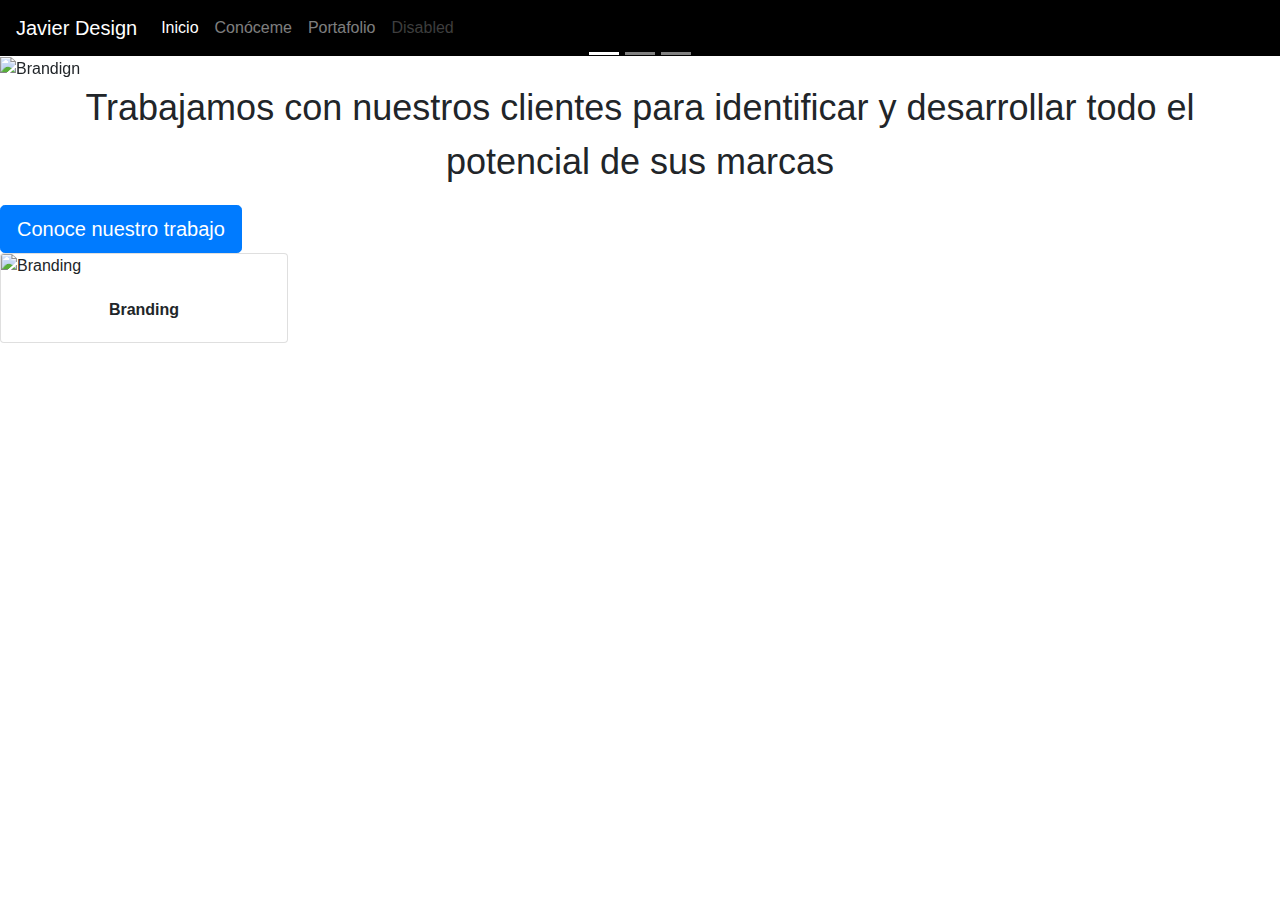
==== día 6.1/index.html @ 5f36b6d9 "first commit" ====
<!DOCTYPE html>
<html lang="en">

<head>
    <meta charset="UTF-8">
    <meta name="viewport" content="width=device-width, initial-scale=1.0">
    <meta http-equiv="X-UA-Compatible" content="ie=edge">
    <link rel="stylesheet" href="https://stackpath.bootstrapcdn.com/bootstrap/4.4.1/css/bootstrap.min.css"
        integrity="sha384-Vkoo8x4CGsO3+Hhxv8T/Q5PaXtkKtu6ug5TOeNV6gBiFeWPGFN9MuhOf23Q9Ifjh" crossorigin="anonymous">
    <link rel="stylesheet" href="estilos.css">
    <title>Portafolio</title>
</head>


<body>

    <nav class="navbar navbar-expand-lg navbar-dark navbar_negro">
        <a class="navbar-brand" href="#">Javier Design</a>
        <button class="navbar-toggler" type="button" data-toggle="collapse" data-target="#navbarNav"
            aria-controls="navbarNav" aria-expanded="false" aria-label="Toggle navigation">
            <span class="navbar-toggler-icon"></span>
        </button>
        <div class="collapse navbar-collapse" id="navbarNav">
            <ul class="navbar-nav">
                <li class="nav-item active">
                    <a class="nav-link" href="#">Inicio <span class="sr-only">(current)</span></a>
                </li>
                <li class="nav-item">
                    <a class="nav-link" href="#">Conóceme</a>
                </li>
                <li class="nav-item">
                    <a class="nav-link" href="#">Portafolio</a>
                </li>
                <li class="nav-item">
                    <a class="nav-link disabled" href="#" tabindex="-1" aria-disabled="true">Disabled</a>
                </li>
            </ul>
        </div>
    </nav>


    <div id="carouselExampleIndicators" class="carousel slide" data-ride="carousel">
        <ol class="carousel-indicators">
            <li data-target="#carouselExampleIndicators" data-slide-to="0" class="active"></li>
            <li data-target="#carouselExampleIndicators" data-slide-to="1"></li>
            <li data-target="#carouselExampleIndicators" data-slide-to="2"></li>
        </ol>
        <div class="carousel-inner">
            <div class="carousel-item active">
                <img src="https://mir-s3-cdn-cf.behance.net/project_modules/fs/dfc24a91232853.5e2c64f6e2d52.png"
                    class="d-bloc w-100" alt="Brandign">
            </div>
            <div class="carousel-item">
                <img src="..." class="d-block w-100" alt="...">
            </div>
            <div class="carousel-item">
                <img src="..." class="d-block w-100" alt="...">
            </div>
        </div>
        <a class="carousel-control-prev" href="#carouselExampleIndicators" role="button" data-slide="prev">
            <span class="carousel-control-prev-icon" aria-hidden="true"></span>
            <span class="sr-only">Previous</span>
        </a>
        <a class="carousel-control-next" href="#carouselExampleIndicators" role="button" data-slide="next">
            <span class="carousel-control-next-icon" aria-hidden="true"></span>
            <span class="sr-only">Next</span>
        </a>
    </div>

    <p class="container text-center font-weight-light tipografia_01">Trabajamos con nuestros clientes para identificar y desarrollar todo el
        potencial de sus marcas</p>

    <a class="btn btn-primary btn-lg" href="#" role="button">Conoce nuestro trabajo</a>

    <div class="card" style="width: 18rem;">
        <img src="https://mir-s3-cdn-cf.behance.net/project_modules/fs/64e44a91314201.5e2f00d9c0ee9.jpg" class="card-img-top" alt="Branding">
        <div class="card-body">
          <p class="card-text text-center font-weight-bold"> Branding</p>
        </div>
      </div>


    <script src="https://code.jquery.com/jquery-3.4.1.slim.min.js"
        integrity="sha384-J6qa4849blE2+poT4WnyKhv5vZF5SrPo0iEjwBvKU7imGFAV0wwj1yYfoRSJoZ+n"
        crossorigin="anonymous"></script>
    <script src="https://cdn.jsdelivr.net/npm/popper.js@1.16.0/dist/umd/popper.min.js"
        integrity="sha384-Q6E9RHvbIyZFJoft+2mJbHaEWldlvI9IOYy5n3zV9zzTtmI3UksdQRVvoxMfooAo"
        crossorigin="anonymous"></script>
    <script src="https://stackpath.bootstrapcdn.com/bootstrap/4.4.1/js/bootstrap.min.js"
        integrity="sha384-wfSDF2E50Y2D1uUdj0O3uMBJnjuUD4Ih7YwaYd1iqfktj0Uod8GCExl3Og8ifwB6"
        crossorigin="anonymous"></script>

        

</body>

</html>
---- día 6.1/estilos.css ----
.imagenes_carrousel{
height: 200px;
width: 200px;
}

.navbar_negro{
    background-color: black;
}

.tipografia_01{
font-size: 36px;
}

.tipografia_02{
font-size: 24;
}
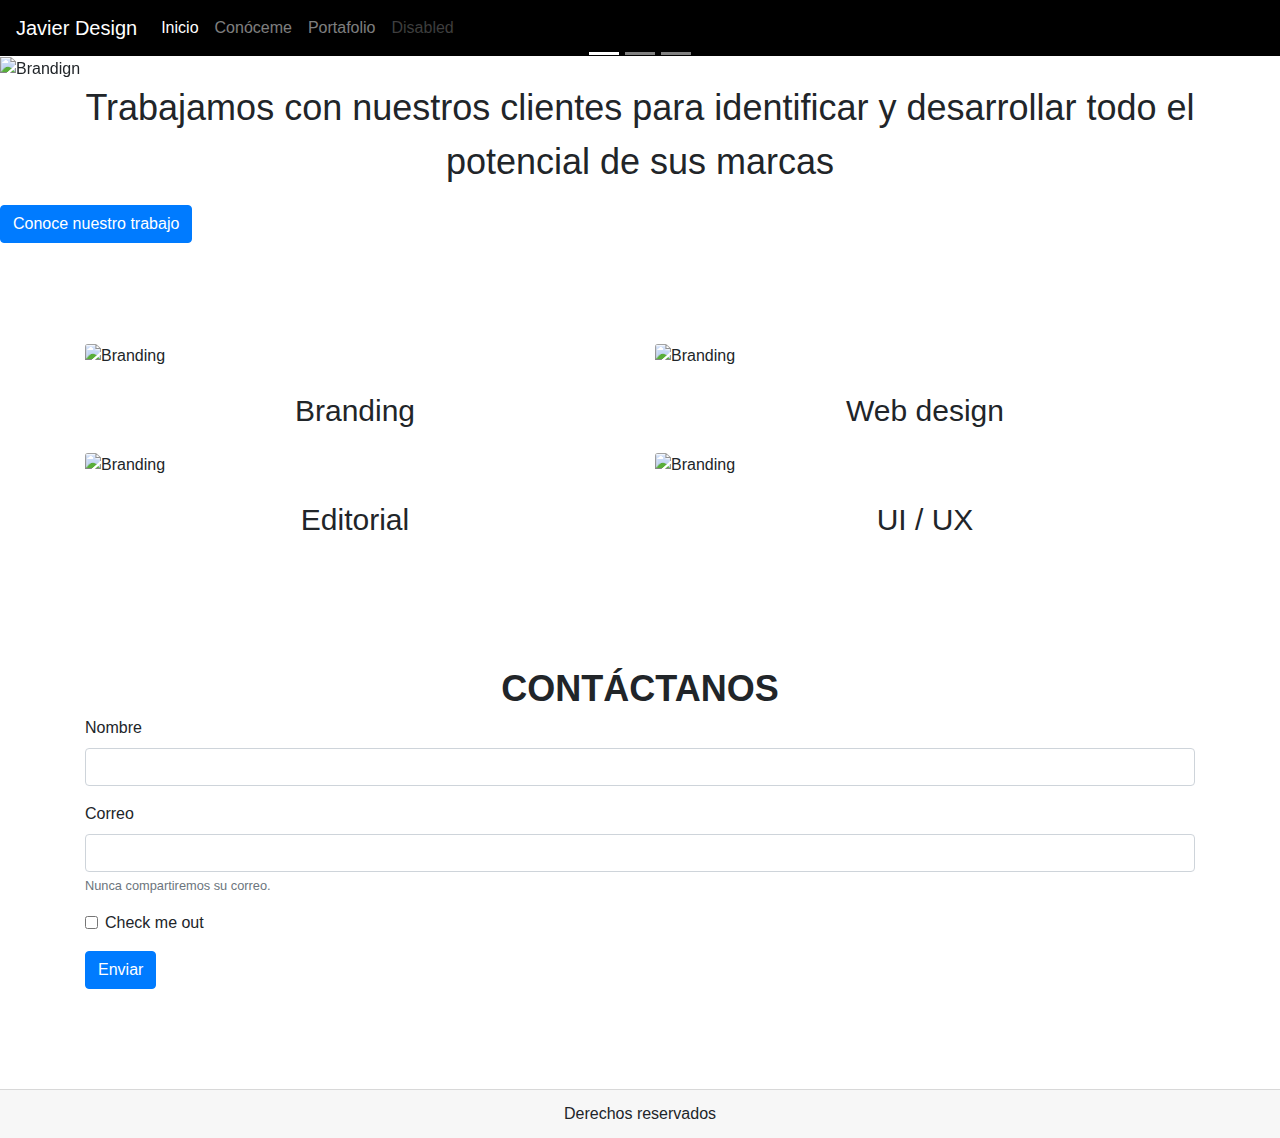
==== commit 3fa27382: "first commit" ====
--- a/día 6.1/index.html
+++ b/día 6.1/index.html
@@ -67,17 +67,79 @@
         </a>
     </div>
 
-    <p class="container text-center font-weight-light tipografia_01">Trabajamos con nuestros clientes para identificar y desarrollar todo el
-        potencial de sus marcas</p>
+    <p class="container text-center font-weight-light tipografia_01">Trabajamos con nuestros clientes para identificar y
+        desarrollar todo el potencial de sus marcas
+    </p>
 
-    <a class="btn btn-primary btn-lg" href="#" role="button">Conoce nuestro trabajo</a>
+    <button type="button" class="boton_home btn btn-primary">Conoce nuestro trabajo</button>
 
-    <div class="card" style="width: 18rem;">
-        <img src="https://mir-s3-cdn-cf.behance.net/project_modules/fs/64e44a91314201.5e2f00d9c0ee9.jpg" class="card-img-top" alt="Branding">
-        <div class="card-body">
-          <p class="card-text text-center font-weight-bold"> Branding</p>
+
+
+    <div class="container cuadricula">
+        <div class="row">
+            <div class="col-12 col-lg-6">
+                <img src="https://mir-s3-cdn-cf.behance.net/project_modules/fs/64e44a91314201.5e2f00d9c0ee9.jpg"
+                    class="card-img-top" alt="Branding">
+                <div class="card-body">
+                    <p class="card-text text-center tipografia_02 font-weight-normal"> Branding</p>
+                </div>
+            </div>
+            <div class="col-12 col-lg-6">
+                <img src="https://mir-s3-cdn-cf.behance.net/project_modules/fs/64e44a91314201.5e2f00d9c0ee9.jpg"
+                    class="card-img-top" alt="Branding">
+                <div class="card-body">
+                    <p class="card-text text-center tipografia_02 font-weight-normal"> Web design</p>
+                </div>
+            </div>
+            <div class="col-12 col-lg-6">
+                <img src="https://mir-s3-cdn-cf.behance.net/project_modules/fs/64e44a91314201.5e2f00d9c0ee9.jpg"
+                    class="card-img-top" alt="Branding">
+                <div class="card-body">
+                    <p class="card-text text-center tipografia_02 font-weight-normal"> Editorial</p>
+                </div>
+            </div>
+            <div class="col-12 col-lg-6">
+                <img src="https://mir-s3-cdn-cf.behance.net/project_modules/fs/64e44a91314201.5e2f00d9c0ee9.jpg"
+                    class="card-img-top" alt="Branding">
+                <div class="card-body">
+                    <p class="card-text text-center tipografia_02 font-weight-normal"> UI / UX</p>
+                </div>
+            </div>
         </div>
-      </div>
+    </div>
+
+    <div class="text-center">
+        <div class="cuadricula tipografia_01 font-weight-bold">
+            CONTÁCTANOS
+        </div>
+    </div>
+
+
+
+    <form class="container-sm">
+        <div class="form-group">
+            <label for="exampleInputEmail1">Nombre</label>
+            <input type="email" class="form-control" id="exampleInputEmail1" aria-describedby="emailHelp">
+        </div>
+        <div class="form-group">
+            <label for="exampleInputPassword1">Correo</label>
+            <input type="Correo" class="form-control" id="exampleInputPassword1">
+            <small id="emailHelp" class="form-text text-muted">Nunca compartiremos su correo.</small>
+        </div>
+        <div class="form-group form-check">
+            <input type="checkbox" class="form-check-input" id="exampleCheck1">
+            <label class="form-check-label" for="exampleCheck1">Check me out</label>
+        </div>
+        <button type="submit" class="btn btn-primary">Enviar</button>
+    </form>
+
+    <div class="cuadricula card-footer text-center">
+        Derechos reservados
+    </div>
+
+
+
+
 
 
     <script src="https://code.jquery.com/jquery-3.4.1.slim.min.js"
@@ -90,7 +152,7 @@
         integrity="sha384-wfSDF2E50Y2D1uUdj0O3uMBJnjuUD4Ih7YwaYd1iqfktj0Uod8GCExl3Og8ifwB6"
         crossorigin="anonymous"></script>
 
-        
+
 
 </body>
 
--- a/día 6.1/estilos.css
+++ b/día 6.1/estilos.css
@@ -12,5 +12,22 @@
 }
 
 .tipografia_02{
-font-size: 24;
+font-size: 30px;
+}
+
+.encabezado{
+    display: flex;
+    justify-content: center;
+    flex-direction: column;
+    text-align: center;
+}
+
+.cuadricula{
+    margin-top: 100px;
+}
+
+.boton_home{
+    display: flex;
+    justify-content: center;
+    text-align: center;
 }